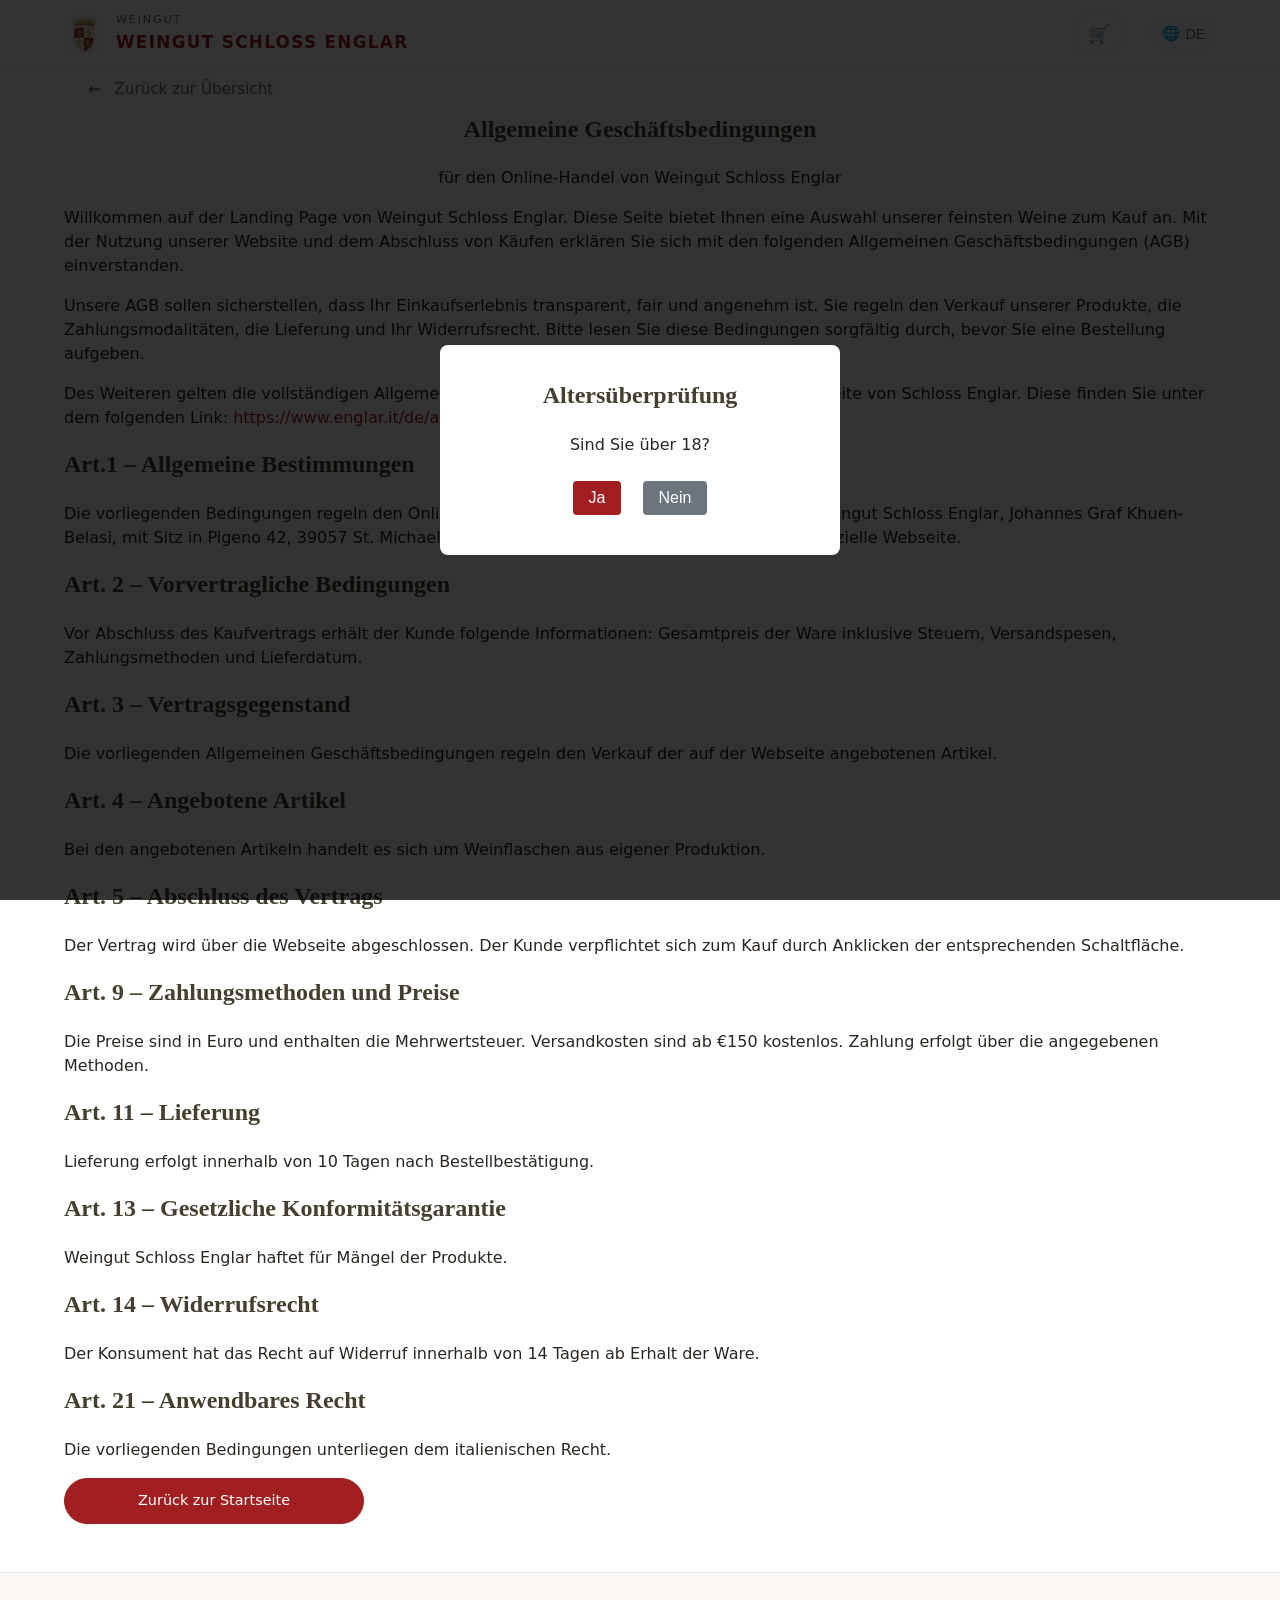
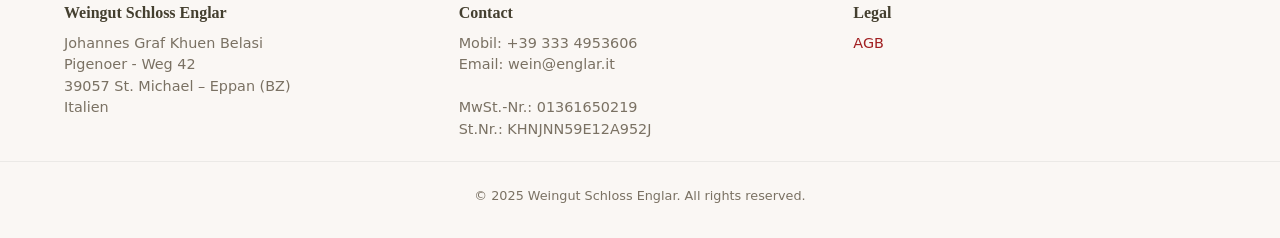
==== agb.html @ 735436d0 "Add files via upload" ====
<!DOCTYPE html>
<html lang="de">
<head>
  <script async src="https://www.googletagmanager.com/gtag/js?id=G-5KNCYQ6FX4"></script>
  <script> window.dataLayer = window.dataLayer || []; function gtag(){dataLayer.push(arguments);} gtag('js', new Date()); gtag('config', 'G-5KNCYQ6FX4'); </script>
  <meta charset="UTF-8">
  <meta name="viewport" content="width=device-width, initial-scale=1.0">
  <title>AGB - Weingut Schloss Englar</title>
  <link rel="stylesheet" href="styles.css">
  <script src="app.js" defer></script>
</head>
<body data-page="agb">
  <!-- Cart notification -->
  <div id="notification" class="notification" aria-live="polite"></div>

  <!-- Header -->
  <header class="site-header">
    <div class="header-inner">
      <a href="index.html" class="logo-group">
        <div class="logo-mark">
          <img src="img/logo2023.jpg" alt="Weingut Schloss Englar logo" width="40" height="40">
        </div>
        <div class="logo-text">
          <span class="logo-subtitle">Wine Estate</span>
          <span class="site-title">Weingut Schloss Englar</span>
        </div>
      </a>
      <div class="header-right">
        <a href="#" class="cart-link snipcart-checkout" aria-label="Warenkorb">
          <span class="cart-icon" aria-hidden="true">🛒</span>
        </a>
        <div class="lang-switcher">
          <button class="lang-toggle" aria-haspopup="true" aria-expanded="false">
            <span class="lang-icon">🌐</span>
            <span class="lang-current" data-lang-current>DE</span>
          </button>
          <ul class="lang-options" hidden>
            <li><button class="lang-option" data-lang="en">English</button></li>
            <li><button class="lang-option" data-lang="de">Deutsch</button></li>
            <li><button class="lang-option" data-lang="it">Italiano</button></li>
          </ul>
        </div>
      </div>
    </div>
  </header>

  <div class="container">
    <a href="index.html" class="back-to-overview" aria-label="Zurück zur Übersicht"><span class="arrow" aria-hidden="true">&larr;</span> Zurück zur Übersicht</a>
  </div>

  <main>
    <section class="content-section">
      <div class="container">
        <h1 style="text-align: center;">Allgemeine Geschäftsbedingungen</h1>
        <p style="text-align: center;">für den Online-Handel von Weingut Schloss Englar</p>

        <p>Willkommen auf der Landing Page von Weingut Schloss Englar. Diese Seite bietet Ihnen eine Auswahl unserer feinsten Weine zum Kauf an. Mit der Nutzung unserer Website und dem Abschluss von Käufen erklären Sie sich mit den folgenden Allgemeinen Geschäftsbedingungen (AGB) einverstanden.</p>

        <p>Unsere AGB sollen sicherstellen, dass Ihr Einkaufserlebnis transparent, fair und angenehm ist. Sie regeln den Verkauf unserer Produkte, die Zahlungsmodalitäten, die Lieferung und Ihr Widerrufsrecht. Bitte lesen Sie diese Bedingungen sorgfältig durch, bevor Sie eine Bestellung aufgeben.</p>

        <p>Des Weiteren gelten die vollständigen Allgemeinen Geschäftsbedingungen unserer Haupt-Webseite von Schloss Englar. Diese finden Sie unter dem folgenden Link: <a href="https://www.englar.it/de/agb" target="_blank">https://www.englar.it/de/agb</a>.</p>

        <h2>Art.1 – Allgemeine Bestimmungen</h2>
        <p>Die vorliegenden Bedingungen regeln den Online-Verkauf von Artikeln aus dem Angebot von Weingut Schloss Englar, Johannes Graf Khuen-Belasi, mit Sitz in Pigeno 42, 39057 St. Michael - Eppan (BZ), St.-Nr. 01361650219, über ihre offizielle Webseite.</p>

        <h2>Art. 2 – Vorvertragliche Bedingungen</h2>
        <p>Vor Abschluss des Kaufvertrags erhält der Kunde folgende Informationen: Gesamtpreis der Ware inklusive Steuern, Versandspesen, Zahlungsmethoden und Lieferdatum.</p>

        <h2>Art. 3 – Vertragsgegenstand</h2>
        <p>Die vorliegenden Allgemeinen Geschäftsbedingungen regeln den Verkauf der auf der Webseite angebotenen Artikel.</p>

        <h2>Art. 4 – Angebotene Artikel</h2>
        <p>Bei den angebotenen Artikeln handelt es sich um Weinflaschen aus eigener Produktion.</p>

        <h2>Art. 5 – Abschluss des Vertrags</h2>
        <p>Der Vertrag wird über die Webseite abgeschlossen. Der Kunde verpflichtet sich zum Kauf durch Anklicken der entsprechenden Schaltfläche.</p>

        <h2>Art. 9 – Zahlungsmethoden und Preise</h2>
        <p>Die Preise sind in Euro und enthalten die Mehrwertsteuer. Versandkosten sind ab €150 kostenlos. Zahlung erfolgt über die angegebenen Methoden.</p>

        <h2>Art. 11 – Lieferung</h2>
        <p>Lieferung erfolgt innerhalb von 10 Tagen nach Bestellbestätigung.</p>

        <h2>Art. 13 – Gesetzliche Konformitätsgarantie</h2>
        <p>Weingut Schloss Englar haftet für Mängel der Produkte.</p>

        <h2>Art. 14 – Widerrufsrecht</h2>
        <p>Der Konsument hat das Recht auf Widerruf innerhalb von 14 Tagen ab Erhalt der Ware.</p>

        <h2>Art. 21 – Anwendbares Recht</h2>
        <p>Die vorliegenden Bedingungen unterliegen dem italienischen Recht.</p>

        <p><a href="index.html" class="btn btn-primary">Zurück zur Startseite</a></p>
      </div>
    </section>
  </main>

  <!-- Footer -->
  <footer class="site-footer">
    <div class="footer-inner">
      <div class="footer-col">
        <h3>Weingut Schloss Englar</h3>
        <p>
          Johannes Graf Khuen Belasi<br>
          Pigenoer - Weg 42<br>
          39057 St. Michael – Eppan (BZ)<br>
          Italien
        </p>
      </div>
      <div class="footer-col">
        <h4>Contact</h4>
        <p>
          Mobil: +39 333 4953606<br>
          Email: wein@englar.it
          <br><br>
          MwSt.-Nr.: 01361650219 <br>
          St.Nr.: KHNJNN59E12A952J

        </p>
      </div>
      <div class="footer-col">
        <h4>Legal</h4>
        <p>
          <a href="agb.html">AGB</a>
        </p>
      </div>
    </div>
    <div class="footer-bottom">
      <p>© 2025 Weingut Schloss Englar. All rights reserved.</p>
    </div>
  </footer>

  <script src="app.js"></script>
<script>
    window.SnipcartSettings = {
        publicApiKey: 'MDg1YmQ4MGUtYWNlMi00YzhhLTgzODgtNTE4ZjI5NGNiNGFmNjM5MDA1NTM2MjQ1MTYxNDc2',
        loadStrategy: "on-user-interaction",
        version: "3.7.1",
        currency: "EUR",
        modalStyle: "side",
    };

    (()=>{var c,d;(d=(c=window.SnipcartSettings).version)!=null||(c.version="3.0");var s,S;(S=(s=window.SnipcartSettings).timeoutDuration)!=null||(s.timeoutDuration=2750);var l,p;(p=(l=window.SnipcartSettings).domain)!=null||(l.domain="cdn.snipcart.com");var w,u;(u=(w=window.SnipcartSettings).protocol)!=null||(w.protocol="https");var f=window.SnipcartSettings.version.includes("v3.0.0-ci")||window.SnipcartSettings.version!="3.0"&&window.SnipcartSettings.version.localeCompare("3.4.0",void 0,{numeric:!0,sensitivity:"base"})===-1,m=["focus","mouseover","touchmove","scroll","keydown"];window.LoadSnipcart=o;document.readyState==="loading"?document.addEventListener("DOMContentLoaded",r):r();function r(){window.SnipcartSettings.loadStrategy?window.SnipcartSettings.loadStrategy==="on-user-interaction"&&(m.forEach(t=>document.addEventListener(t,o)),setTimeout(o,window.SnipcartSettings.timeoutDuration)):o()}var a=!1;function o(){if(a)return;a=!0;let t=document.getElementsByTagName("head")[0],e=document.querySelector("#snipcart"),i=document.querySelector(`src[src^="${window.SnipcartSettings.protocol}://${window.SnipcartSettings.domain}"][src$="snipcart.js"]`),n=document.querySelector(`link[href^="${window.SnipcartSettings.protocol}://${window.SnipcartSettings.domain}"][href$="snipcart.css"]`);e||(e=document.createElement("div"),e.id="snipcart",e.setAttribute("hidden","true"),document.body.appendChild(e)),v(e),i||(i=document.createElement("script"),i.src=`${window.SnipcartSettings.protocol}://${window.SnipcartSettings.domain}/themes/v${window.SnipcartSettings.version}/default/snipcart.js`,i.async=!0,t.appendChild(i)),n||(n=document.createElement("link"),n.rel="stylesheet",n.type="text/css",n.href=`${window.SnipcartSettings.protocol}://${window.SnipcartSettings.domain}/themes/v${window.SnipcartSettings.version}/default/snipcart.css`,t.prepend(n)),m.forEach(g=>document.removeEventListener(g,o))}function v(t){!f||(t.dataset.apiKey=window.SnipcartSettings.publicApiKey,window.SnipcartSettings.addProductBehavior&&(t.dataset.configAddProductBehavior=window.SnipcartSettings.addProductBehavior),window.SnipcartSettings.modalStyle&&(t.dataset.configModalStyle=window.SnipcartSettings.modalStyle),window.SnipcartSettings.currency&&(t.dataset.currency=window.SnipcartSettings.currency),window.SnipcartSettings.templatesUrl&&(t.dataset.templatesUrl=window.SnipcartSettings.templatesUrl))}})();
</script>

<div id="age-gate" class="age-gate-overlay" style="display: none;">
  <div class="age-gate-modal">
    <h2 data-i18n="age.title"></h2>
    <p data-i18n="age.question"></p>
    <button id="age-yes" data-i18n="age.yes"></button>
    <button id="age-no" data-i18n="age.no"></button>
  </div>
</div>
</body>
</html></content>
---- styles.css ----
/* Topbar for subpages (replaces header) */
.topbar {
  width: 100%;
  background: rgba(255,255,255,0.95);
  border-bottom: 1px solid rgba(0,0,0,0.04);
  backdrop-filter: blur(8px);
  box-sizing: border-box;
}
/* Make header sticky only on subpages rose, leon, berg */
body[data-page="rose"] .site-header,
body[data-page="leon"] .site-header,
body[data-page="berg"] .site-header {
  position: sticky;
  top: 0;
  z-index: 100;
}
:root {
  --color-background: #ffffff;
  --color-primary: #a11f21;
  --color-primary-dark: #80181a;
  --color-secondary: #443f2f;
  --color-text: #2b2520;
  --color-muted: #7a7163;
}

/* Base */

*,
*::before,
*::after {
  box-sizing: border-box;
}

html,
body {
  margin: 0;
  padding: 0;
  background-color: var(--color-background);
  color: var(--color-text);
  font-family: -apple-system, BlinkMacSystemFont, "Segoe UI", system-ui, sans-serif;
  line-height: 1.5;
  text-rendering: optimizeLegibility;
}

img {
  max-width: 100%;
  height: auto;
  display: block;
}

a {
  color: var(--color-primary);
  text-decoration: none;
}

a:hover {
  text-decoration: underline;
}

h1,
h2,
h3,
h4 {
  font-family: "Georgia", "Times New Roman", serif;
  color: var(--color-secondary);
  margin-top: 0;
}

body {
  font-size: 16px;
}

main {
  min-height: 60vh;
}

/* Ensure paragraphs have no extra horizontal padding so text aligns with CTAs */
p {
  padding-left: 0;
  padding-right: 0;
}

.container {
  max-width: 1200px;
  margin: 0 auto;
  padding: 0 1.5rem;
}

/* Header */

.site-header {
  /* position, top, z-index only set for subpages via body[data-page] selectors above */
  background: rgba(255, 255, 255, 0.95);
  backdrop-filter: blur(8px);
  border-bottom: 1px solid rgba(0, 0, 0, 0.04);
}

.header-inner {
  max-width: 1200px;
  margin: 0 auto;
  padding: 0.75rem 1.5rem;
  display: flex;
  align-items: center;
  justify-content: space-between;
  gap: 1.5rem;
}

.logo-group {
  display: inline-flex;
  align-items: center;
  gap: 0.75rem;
}

/* new header offer text centered between logo and controls */
.header-offer {
  flex: 1;
  text-align: center;
  color: #000;
  font-weight: 500;
}


.logo-group:hover {
  text-decoration: none;
}

.logo-mark {
  width: 40px;
  height: 40px;
  border-radius: 999px;
  border: 1px solid rgba(0, 0, 0, 0.08);
  display: inline-flex;
  align-items: center;
  justify-content: center;
  font-size: 0.7rem;
  letter-spacing: 0.16em;
  text-transform: uppercase;
  color: var(--color-secondary);
}

.logo-mark img,
.logo-mark svg {
  width: 100%;
  height: 100%;
  object-fit: contain;
  display: block;
  border-radius: inherit;
}

.logo-text {
  display: flex;
  flex-direction: column;
  gap: 0.1rem;
}

.logo-subtitle {
  font-size: 0.7rem;
  letter-spacing: 0.16em;
  text-transform: uppercase;
  color: var(--color-muted);
}

.site-title {
  font-size: 1.05rem;
  letter-spacing: 0.08em;
  text-transform: uppercase;
  font-weight: 600;
}

.header-right {
  display: flex;
  align-items: center;
  gap: 1rem;
}

/* Header cart elements: show checkout link, hide verbose label */
.site-header .header-right .cart-label {
  display: none !important;
}

.site-header .header-right .cart-link {
  display: inline-flex;
  align-items: center;
  gap: 0.5rem;
  text-decoration: none;
  color: inherit;
}

.site-header .header-right .cart-icon {
  font-size: 1.1rem;
}

.site-header .header-right .cart-count-badge {
  min-width: 1.4rem;
  height: 1.4rem;
  border-radius: 999px;
  background-color: var(--color-primary);
  color: #ffffff;
  display: inline-flex;
  align-items: center;
  justify-content: center;
  font-size: 0.75rem;
  padding: 0 0.25rem;
}

/* Language selector */
.lang-switcher {
  position: relative;
  display: inline-flex;
  align-items: center;
  margin-left: 0.6rem;
}

.lang-toggle {
  display: inline-flex;
  align-items: center;
  gap: 0.35rem;
  padding: 0.35rem 0.6rem;
  border-radius: 999px;
  border: 1px solid rgba(0,0,0,0.06);
  background: transparent;
  cursor: pointer;
  font-size: 0.9rem;
  color: var(--color-muted);
}

.lang-toggle:hover {
  background: rgba(0,0,0,0.02);
}

.lang-options {
  position: absolute;
  right: 0;
  top: calc(100% + 6px);
  list-style: none;
  margin: 0;
  padding: 0.35rem;
  background: #fff;
  border: 1px solid rgba(0,0,0,0.06);
  border-radius: 8px;
  box-shadow: 0 8px 20px rgba(0,0,0,0.08);
  z-index: 220;
}

.lang-options li {
  margin: 0;
}

.lang-option {
  display: block;
  width: 100%;
  padding: 0.45rem 0.8rem;
  background: transparent;
  border: none;
  text-align: left;
  cursor: pointer;
  color: var(--color-text);
  font-size: 0.95rem;
}

.lang-option:hover {
  background: rgba(0,0,0,0.03);
}

.cart-link {
  display: inline-flex;
  align-items: center;
  gap: 0.35rem;
  font-size: 0.9rem;
  padding: 0.45rem 0.9rem;
  border-radius: 999px;
  border: 1px solid rgba(0, 0, 0, 0.08);
  background: rgba(255, 255, 255, 0.9);
  color: inherit;
}

.cart-link:hover {
  text-decoration: none;
  box-shadow: 0 0 0 1px var(--color-primary);
}

.cart-icon {
  font-size: 1rem;
}

.cart-count-badge {
  min-width: 1.4rem;
  height: 1.4rem;
  border-radius: 999px;
  background-color: var(--color-primary);
  color: #ffffff;
  display: inline-flex;
  align-items: center;
  justify-content: center;
  font-size: 0.75rem;
  padding: 0 0.25rem;
}

/* Hero */

.hero {
  margin-top: 0;
}

.hero-image-wrapper {
  position: relative;
  width: 100%;
  height: min(70vh, 520px);
  overflow: hidden;
}

.hero-image-wrapper img {
  width: 100%;
  height: 100%;
  object-fit: cover;
    /* Shift the visible focus slightly above center so page shows more of the top
      without exposing a lot of the very top — tweak the percentage to taste. */
    /* Adjusted slightly more from center 40% -> 35% per user request */
    object-position: center 35%;
}

.hero-label {
  position: absolute;
  right: 1.75rem;
  bottom: 1.75rem;
  padding: 0.65rem 1.4rem;
  background: rgba(255, 255, 255, 0.9);
  border-radius: 999px;
  font-size: 0.9rem;
  letter-spacing: 0.18em;
  text-transform: uppercase;
  font-weight: 300;
  color: var(--color-secondary);
}

/* Intro */

.intro {
  padding: 3rem 1.5rem 2.5rem;
  text-align: center;
}

.intro h1 {
  font-size: 2.2rem;
  margin-bottom: 0.9rem;
}

.intro p {
  max-width: 800px;
  margin: 0 auto;
  color: var(--color-muted);
  font-size: 1rem;
}

/* Offers */

.offers {
  padding-bottom: 3rem;
}

.offer {
  max-width: 1200px;
  margin: 0 auto;
  padding: 3rem 1.5rem;
  display: flex;
  align-items: stretch;
  justify-content: space-between;
  gap: 2rem;
}

.offer + .offer {
  border-top: 1px solid rgba(0, 0, 0, 0.04);
}

.offer-media {
  flex: 0 0 auto;
  max-height: 550px;
  max-width: 400px;
  width: 100%;
  aspect-ratio: 197/350;
  overflow: hidden;
  border-radius: 16px;
  box-shadow: 0 18px 40px rgba(0, 0, 0, 0.08);
}

.offer-media img {
  width: 100%;
  height: 100%;
  object-fit: cover;
  /* focus at top so bottles don't get cut off at the neck */
  object-position: top center;
  border-radius: 16px;
  box-shadow: 0 18px 40px rgba(0, 0, 0, 0.08);
}

.offer-content {
  flex: 1;
  display: flex;
  flex-direction: column;
  justify-content: center;
}

.offer-meta {
  font-size: 0.8rem;
  letter-spacing: 0.16em;
  text-transform: uppercase;
  color: var(--color-secondary);
  margin-bottom: 0.5rem;
}

.offer h2 {
  font-size: 1.6rem;
  margin-bottom: 0.5rem;
}

/* related section added on product pages */
.related-offers {
  margin-top: 4rem;
  padding: 2rem;
  border-top: 1px solid #eee;
  background-color: #f8f8f8; /* very light gray */
}
.related-offers h2 {
  font-size: 1.5rem;
  margin-bottom: 1.5rem;
  text-align: center;
}
.related-offers .offers {
  display: flex;
  flex-wrap: wrap;
  justify-content: center;
  gap: 2rem;
}
.related-offers .offer {
  flex: 1 1 45%;
  max-width: 480px;
  padding: 1.5rem;
  /* card background removed per request */
  background-color: transparent;
  border-radius: 12px;
  display: flex;
  flex-direction: column;
  align-items: center;
  text-align: center;
}

.related-offers .offer-media {
  width: auto;
  max-height: none;
  margin-bottom: 0;
}

.related-offers .offer-media img {
  height: 300px;
  width: auto;
}

.related-offers .offer h3 {
  margin: 4px 0 6px; /* smaller gap above title */
  font-size: 1.1rem;
}

.related-offers .offer .btn-secondary {
  margin-top: 4px;
}
.related-offers .offer-media {
  max-height: 300px;
  max-width: none;
}
.related-offers .btn-secondary {
  background-color: var(--color-secondary);
  color: #fff;
  border: none;
}
.offer p {
  color: var(--color-muted);
  font-size: 1rem;
  max-width: 640px;
  margin: 0 0 1.25rem 0;
  padding-left: 0;
  padding-right: 0;
  text-align: left;
}

/* Reusable paragraph style used in offers; apply to product pages' lead paragraph */
.product-lead {
  color: var(--color-muted);
  font-size: 1rem;
  max-width: 640px;
  margin: 0 0 1.25rem 0;
  padding-left: 0;
  padding-right: 0;
  text-align: left;
}

.offer--reverse {
  flex-direction: row-reverse;
}

/* Buttons */

.btn {
  width: 300px;
  display: inline-flex;
  align-items: center;
  justify-content: center;
  gap: 0.35rem;
  padding: 0.7rem 1.6rem;
  border-radius: 999px;
  border: 1px solid transparent;
  font-size: 0.9rem;
  font-weight: 500;
  cursor: pointer;
  background: transparent;
  color: inherit;
  text-decoration: none;
  transition:
    background-color 0.2s ease,
    color 0.2s ease,
    box-shadow 0.2s ease,
    transform 0.2s ease,
    border-color 0.2s ease;
}

/* Disabled buttons */
.btn[disabled],
.btn:disabled {
  opacity: 0.65;
  cursor: not-allowed;
  pointer-events: none;
  transform: none;
  box-shadow: none;
}

.btn-primary {
  background-color: var(--color-primary);
  border-color: var(--color-primary);
  color: #ffffff;
}

.btn-primary:hover {
  background-color: var(--color-primary-dark);
  border-color: var(--color-primary-dark);
  transform: translateY(-1px);
  box-shadow: 0 6px 12px rgba(0, 0, 0, 0.18);
}

.btn-secondary {
  /* ghost button: transparent background, dark red border, black text */
  background-color: transparent;
  border-color: var(--color-primary);
  color: #000000;
}

.btn-secondary:hover {
  /* subtle fill on hover to indicate interactivity */
  background-color: rgba(161,31,33,0.1); /* light tint of primary */
  border-color: var(--color-primary-dark);
  color: #000000;
  transform: translateY(-1px);
  box-shadow: 0 6px 12px rgba(0, 0, 0, 0.18);
}

.btn-outline {
  background-color: #ffffff;
  border-color: var(--color-primary);
  color: var(--color-primary);
}

.btn-outline:hover {
  background-color: var(--color-primary);
  color: #ffffff;
  box-shadow: 0 4px 10px rgba(0, 0, 0, 0.15);
}

/* Buy button / Snipcart integration */
.buy-button.snipcart-add-item {
  display: inline-flex;
  align-items: center;
  justify-content: center;
  gap: 0.35rem;
  padding: 0.7rem 1.6rem;
  border-radius: 999px;
  border: 1px solid transparent;
  font-size: 0.9rem;
  font-weight: 500;
  cursor: pointer;
  background-color: var(--color-primary);
  border-color: var(--color-primary);
  color: #ffffff;
  text-decoration: none;
  transition: background-color 0.2s ease, color 0.2s ease, box-shadow 0.2s ease, transform 0.2s ease, border-color 0.2s ease;
}

.buy-button.snipcart-add-item:hover {
  background-color: var(--color-primary-dark);
  border-color: var(--color-primary-dark);
  transform: translateY(-1px);
  box-shadow: 0 6px 12px rgba(0, 0, 0, 0.18);
}

.buy-button.snipcart-add-item[disabled],
.buy-button.snipcart-add-item:disabled {
  opacity: 0.65;
  cursor: not-allowed;
  pointer-events: none;
  transform: none;
  box-shadow: none;
}

.btn-link {
  background: none;
  border: none;
  color: var(--color-primary);
  padding: 0;
  cursor: pointer;
  font-size: 0.9rem;
  text-decoration: underline;
}

.btn-link:hover {
  color: var(--color-primary-dark);
}

/* Sub hero & product pages */

.sub-hero {
  padding: 2.5rem 1.5rem 1.5rem;
  border-bottom: 1px solid rgba(0, 0, 0, 0.04);
}

.sub-hero-inner {
  max-width: 800px;
  margin: 0 auto;
  text-align: center;
}

.sub-hero h1 {
  font-size: 2rem;
  margin-bottom: 0.75rem;
}

.sub-hero p {
  color: var(--color-muted);
  font-size: 1rem;
  margin: 0;
}

/* Back to overview link shown near top-left of product pages */
.back-to-overview {
  display: inline-block;
  margin: 0.6rem 1.5rem;
  font-size: 0.95rem;
  color: var(--color-muted);
  text-decoration: none;
}

.back-to-overview .arrow {
  margin-right: 0.55rem;
  font-weight: 600;
}

.back-to-overview:hover {
  text-decoration: underline;
}

.product-detail {
  padding: 2.5rem 1.5rem 3rem;
}

.product-layout {
  max-width: 1200px;
  margin: 0 auto;
  display: grid;
  grid-template-columns: minmax(0, 1fr) minmax(0, 1.1fr);
  gap: 2.5rem;
  align-items: flex-start;
}

.product-image {
  max-height: 750px;
  max-width: 600px;
  width: 100%;
  aspect-ratio: 197/350;
  overflow: hidden;
  border-radius: 16px;
  box-shadow: 0 18px 40px rgba(0, 0, 0, 0.12);
  position: relative;
}

.product-image img {
  width: 100%;
  height: auto;
  min-height: 100%;
  object-fit: cover;
  /* always show the top of the bottle; bottom cropping is acceptable */
  object-position: top center;
  border-radius: 16px;
  box-shadow: 0 18px 40px rgba(0, 0, 0, 0.12);
  display: block;

}

.product-copy p {
  color: var(--color-muted);
  font-size: 1rem;
  max-width: 640px;
  margin: 0 0 1.1rem 0;
}

.product-specs {
  margin: 1.5rem 0 1rem;
}

.product-specs h2 {
  font-size: 1.1rem;
  margin-bottom: 0.75rem;
}

.product-specs ul {
  list-style: none;
  padding: 0;
  margin: 0;
}

.product-specs li {
  margin-bottom: 0.35rem;
  font-size: 0.95rem;
}

.product-specs strong {
  color: var(--color-secondary);
  font-weight: 600;
}

.product-packages {
  margin-top: 1.25rem;
  padding: 1.25rem 1.25rem 1.35rem;
  border-radius: 14px;
  background: #f9f9f9;
  border: 1px solid rgba(0, 0, 0, 0.04);
}

.product-packages-container {
  display: flex;
  gap: 1rem;
  margin-top: 1.25rem;
}

.product-packages-container .product-packages {
  flex: 1;
  margin-top: 0;
}

.product-package-price {
  font-size: 1.1rem;
  font-weight: 600;
  color: var(--color-primary);
  margin: 0.5rem 0 1rem 0;
}

.product-packages h2 {
  font-size: 1.05rem;
  margin-bottom: 0.5rem;
}

.product-packages-grid {
  display: flex;
  flex-wrap: wrap;
  gap: 0.75rem;
  margin: 0.75rem 0 0.75rem;
}

.product-packages small {
  display: block;
  margin-top: 0.2rem;
  margin-bottom: 12px;
  font-size: 0.8rem;
  color: var(--color-muted);
}

/* wine data cards for product detail pages */
.wine-data-cards {
  display: flex;
  gap: 0.75rem;
  margin-top: 1rem;
}

.wine-data-card {
  flex: 1 1 0;
  /* rectangle: fixed height with flexible width */
  display: flex;
  flex-direction: column;
  justify-content: center; /* center value vertically */
  align-items: center;
  position: relative; /* for absolutely positioned label */
  background: #f9f9f9;
  border: 1px solid rgba(0, 0, 0, 0.04);
  border-radius: 8px;
  padding: 0.5rem;
  min-width: 80px;
  max-width: 120px;
  height: 100px;
  /* allow text to wrap inside card */
  overflow: hidden;
}

.wine-data-card .card-value {
  font-size: 1rem;
  font-weight: 600;
  text-align: center;
  line-height: 1.2;
  word-break: break-word;
}

/* shrink lengthy values */
.wine-data-card .card-value.small {
  font-size: 13px;
}

.wine-data-card .card-label {
  font-size: 0.7rem;
  color: var(--color-muted);
  text-align: center;
  line-height: 1.2;
  word-break: break-word;
  position: absolute;
  bottom: 0.5rem; /* match padding bottom */
  width: 100%;
}

/* ensure text never overflows the container */
.wine-data-card .card-value,
.wine-data-card .card-label {
  white-space: normal;
}

@media (max-width: 700px) {
  .wine-data-cards {
    flex-wrap: wrap;
  }
  .wine-data-card {
    flex: 1 1 30%;
  }
}

.product-actions {
  display: flex;
  flex-wrap: wrap;
  gap: 0.75rem;
  margin-top: 0.75rem;
}

/* layout wrapper used for dual CTA on subpages */
.buy-section {
  margin-top: 0.75rem;
}

.buy-section .bottle-info {
  font-weight: 600;
}

/* new buy cards for subpages */
.buy-cards {
  display: flex;
  gap: 1rem;
  margin-top: 0.75rem;
  flex-wrap: wrap;
}

.buy-card {
  border: 1px solid var(--color-border, #ccc);
  padding: 1rem;
  flex: 1 1 200px;
  display: flex;
  flex-direction: column;
  align-items: center;
  text-align: center;
  background: #faf7f4;
  border-radius: 4px;
}

.buy-card .card-price {
  font-size: 1.1rem;
  font-weight: 500;
}

.buy-card .card-type {
  font-size: 0.9rem;
  margin: 0.5rem 0;
  font-weight: 400;
}

.buy-card .buy-button {
  width: 100%;
  box-sizing: border-box;
}


.product-actions-grid {
  display: grid;
  grid-template-columns: repeat(3, 1fr);
  gap: 1.5rem;
  margin-top: 1rem;
}

/* Responsive: collapse to two columns on narrow viewports (mobile/tablet) */
@media (max-width: 700px) {
  .product-actions-grid {
    grid-template-columns: repeat(2, 1fr);
    gap: 1rem;
  }
}

.product-action-item {
  display: flex;
  flex-direction: column;
  align-items: center;
  text-align: center;
}

.product-action-item .buy-button {
  width: 100%;
  margin-bottom: 0.5rem;
  box-sizing: border-box;
}

.action-description {
  font-size: 0.85rem;
  color: var(--color-muted);
  margin: 0;
  padding: 0 0.5rem;
}

/* Ensure the package container always spans available width and contains its children */
.product-packages {
  width: 100%;
  box-sizing: border-box;
  padding-bottom: 1.5rem; /* give a little more room under buttons */
}

/* Make sure the actions grid doesn't overflow and uses full width */
.product-actions-grid {
  width: 100%;
  box-sizing: border-box;
}

/* Tighter padding on very small screens prevents visual overflow */
@media (max-width: 480px) {
  .action-description {
    padding: 0 0.25rem;
  }

  .product-packages {
    padding-left: 0.9rem;
    padding-right: 0.9rem;
  }

  .product-packages-container {
    flex-direction: column;
    gap: 0.75rem;
  }
}

/* On very narrow phones use a single column so buttons are full-width and stacked */
@media (max-width: 360px) {
  .product-actions-grid {
    grid-template-columns: 1fr;
    gap: 0.75rem;
  }
}

/* Notification */

.notification {
  position: fixed;
  right: 1.5rem;
  bottom: 1.5rem;
  padding: 0.75rem 1rem;
  border-radius: 999px;
  background: rgba(0, 0, 0, 0.85);
  color: #ffffff;
  font-size: 0.85rem;
  opacity: 0;
  transform: translateY(10px);
  pointer-events: none;
  transition: opacity 0.25s ease, transform 0.25s ease;
  z-index: 800;
}

.notification.visible {
  opacity: 1;
  transform: translateY(0);
}

/* Cart */

.cart-section {
  padding: 2.5rem 1.5rem 3rem;
}

.cart-layout {
  max-width: 1200px;
  margin: 0 auto;
  display: grid;
  grid-template-columns: minmax(0, 2.3fr) minmax(0, 1fr);
  gap: 2rem;
  align-items: flex-start;
}

.cart-table {
  width: 100%;
  border-collapse: collapse;
  font-size: 0.95rem;
}

.cart-table th,
.cart-table td {
  padding: 0.75rem 0.5rem;
  border-bottom: 1px solid rgba(0, 0, 0, 0.06);
  text-align: left;
}

.cart-table th {
  font-size: 0.8rem;
  letter-spacing: 0.1em;
  text-transform: uppercase;
  color: var(--color-muted);
}

.cart-empty {
  text-align: center;
  padding: 2rem 0;
  color: var(--color-muted);
}

.cart-note {
  margin-top: 0.75rem;
  font-size: 0.85rem;
  color: var(--color-muted);
}

.cart-main-footer {
  margin-top: 1rem;
}

.cart-summary {
  border-radius: 16px;
  border: 1px solid rgba(0, 0, 0, 0.06);
  padding: 1.5rem;
  background: #fdfaf7;
}

.cart-summary h2 {
  font-size: 1.1rem;
  margin-bottom: 1rem;
}

.cart-summary-row {
  display: flex;
  justify-content: space-between;
  align-items: baseline;
  font-weight: 600;
  margin-bottom: 0.75rem;
}

.cart-summary-hint,
.cart-summary-note {
  font-size: 0.8rem;
  color: var(--color-muted);
  margin-top: 0.4rem;
}

/* Age denied page */

.age-denied {
  min-height: 100vh;
  display: flex;
  align-items: center;
  justify-content: center;
  padding: 2rem 1.5rem;
  background: #f6f2ee;
}

.age-denied-inner {
  max-width: 480px;
  width: 100%;
  text-align: center;
  background: #ffffff;
  border-radius: 16px;
  padding: 2rem 2.5rem;
  box-shadow: 0 18px 40px rgba(0, 0, 0, 0.15);
}

.age-denied-inner .logo-mark {
  margin: 0 auto 1rem;
}

.age-denied-inner h1 {
  font-size: 1.6rem;
  margin-bottom: 0.75rem;
}

.age-denied-inner p {
  color: var(--color-muted);
  margin-bottom: 0.75rem;
}

/* Footer */

.site-footer {
  border-top: 1px solid rgba(0, 0, 0, 0.06);
  margin-top: 3rem;
  background: #faf7f4;
}

.footer-inner {
  max-width: 1200px;
  margin: 0 auto;
  padding: 1.75rem 1.5rem 1.25rem;
  display: grid;
  grid-template-columns: repeat(3, minmax(0, 1fr));
  gap: 2rem;
  font-size: 0.9rem;
}

.footer-col h3,
.footer-col h4 {
  margin: 0 0 0.5rem;
  font-size: 1rem;
}

.footer-col p {
  margin: 0;
  color: var(--color-muted);
}

.footer-col a {
  color: var(--color-primary);
}

.footer-bottom {
  border-top: 1px solid rgba(0, 0, 0, 0.06);
  padding: 0.75rem 1.5rem 1.25rem;
  text-align: center;
  font-size: 0.8rem;
  color: var(--color-muted);
}

/* Responsive */

@media (max-width: 900px) {
  .product-layout {
    grid-template-columns: minmax(0, 1fr);
  }

  .cart-layout {
    grid-template-columns: minmax(0, 1fr);
  }
}

@media (max-width: 768px) {
  .header-inner {
    padding: 0.6rem 1rem;
    gap: 0.75rem;
  }

  .hero-image-wrapper {
    height: min(60vh, 420px);
  }

  .intro {
    padding: 2.25rem 1rem 2rem;
  }

  .offer {
    flex-direction: column;
    padding: 2.25rem 1rem;
  }

  .offer--reverse {
    flex-direction: column;
  }

  .footer-inner {
    grid-template-columns: 1fr;
  }

  .cart-section {
    padding-inline: 1rem;
  }
}

@media (max-width: 600px) {
  .site-title {
    font-size: 0.95rem;
  }

  .logo-text {
    gap: 0;
  }

  .hero-label {
    right: 1.1rem;
    bottom: 1.1rem;
    padding-inline: 1rem;
    font-size: 0.8rem;
  }

  .product-detail {
    padding-inline: 1rem;
  }

  .cart-table th,
  .cart-table td {
    font-size: 0.85rem;
  }

  .notification {
    right: 1rem;
    bottom: 1rem;
  }
}

/* Age Gate Styles */
.age-gate-overlay {
  position: fixed;
  top: 0;
  left: 0;
  width: 100%;
  height: 100%;
  background: rgba(0, 0, 0, 0.8);
  display: flex;
  justify-content: center;
  align-items: center;
  z-index: 1000;
}

.age-gate-modal {
  background: white;
  padding: 2rem;
  border-radius: 8px;
  text-align: center;
  max-width: 400px;
  width: 90%;
}

.age-gate-modal h2 {
  margin-top: 0;
  color: var(--color-secondary);
}

.age-gate-modal button {
  margin: 0.5rem;
  padding: 0.5rem 1rem;
  border: none;
  border-radius: 4px;
  cursor: pointer;
  font-size: 1rem;
}

#age-yes {
  background: var(--color-primary);
  color: white;
}

#age-yes:hover {
  background: var(--color-primary-dark);
}

#age-no {
  background: #6c757d;
  color: white;
}

#age-no:hover {
  background: #5a6268;
}

/* AGB Page Styles */
.logo-center {
  text-align: center;
  margin-bottom: 2rem;
}

.logo-center .logo-image {
  max-width: 200px;
  height: auto;
}


.hero-text {
  text-align: center;
  margin-top: 40px; /* extra space above */
  font-weight: 500;
  background: #f5f5f5; /* very light grey */
  padding: 0.5rem 1rem;
  border-radius: 8px;
  display: inline-block;
}

.hero-overlay {
  position: absolute;
  bottom: 0;
  left: 50%;
  transform: translateX(-50%);
  /* remove fixed size to hug content */
  padding: 8px 30px;
  background: rgba(255,255,255,0.8);
  display: flex;
  align-items: center;
  justify-content: center;
  border-top-left-radius: 8px;
  border-top-right-radius: 8px;
  flex-direction: column;
}

.hero-overlay span {
  font-size: 22px;
  font-weight: 400;
  color: #000;
}
.hero-overlay .header-egg {
  height: 30px;
  width: auto;
  margin-top: 4px;
}

.price-bar {
  display: inline-flex;
  align-items: baseline;
  gap: 0.5rem;
  margin: 0.4rem 0 0.8rem;
}
.price-bar .old-price {
  color: #999;
  text-decoration: line-through;
  font-size: 0.9rem;
}
.price-bar .new-price {
  color: var(--color-primary);
  font-weight: 600;
  font-size: 1rem;
}

/* Hide header on mobile when Snipcart cart or checkout modal is open */
@media (max-width: 768px) {
  body.snipcart-modal-opened .site-header,
  body.snipcart-modal--opened .site-header,
  body.snipcart-cart-opened .site-header,
  body.snipcart-checkout-modal-opened .site-header,
  body.snipcart-checkout-modal--opened .site-header {
    display: none;
  }
}

.vat-info {
    font-size: 0.75rem;   /* kleiner */
    color: #6b7280;      /* dezentes Grau/Teal-Ton möglich */
    margin-left: 4px;    /* kleiner Abstand zum Preis */
}

.bottle-size {
    font-weight: 400; /* light */
}

.hero-overlay .hero-eggs {
  height: 24px;
  width: auto;
  margin-top: 5px;
}

/* legacy selector kept for backward compatibility */
.hero-overlay .header-egg {
  display: none;
}

.btn-secondary {
  /* ghost button: transparent background, dark red border, black text */
  background-color: transparent;
  border-color: var(--color-primary);
  color: #000000;
}

.btn-secondary:hover {
  /* subtle fill on hover to indicate interactivity */
  background-color: rgba(161,31,33,0.1); /* light tint of primary */
  border-color: var(--color-primary-dark);
  color: #000000;
  transform: translateY(-1px);
  box-shadow: 0 6px 12px rgba(0, 0, 0, 0.18);
}
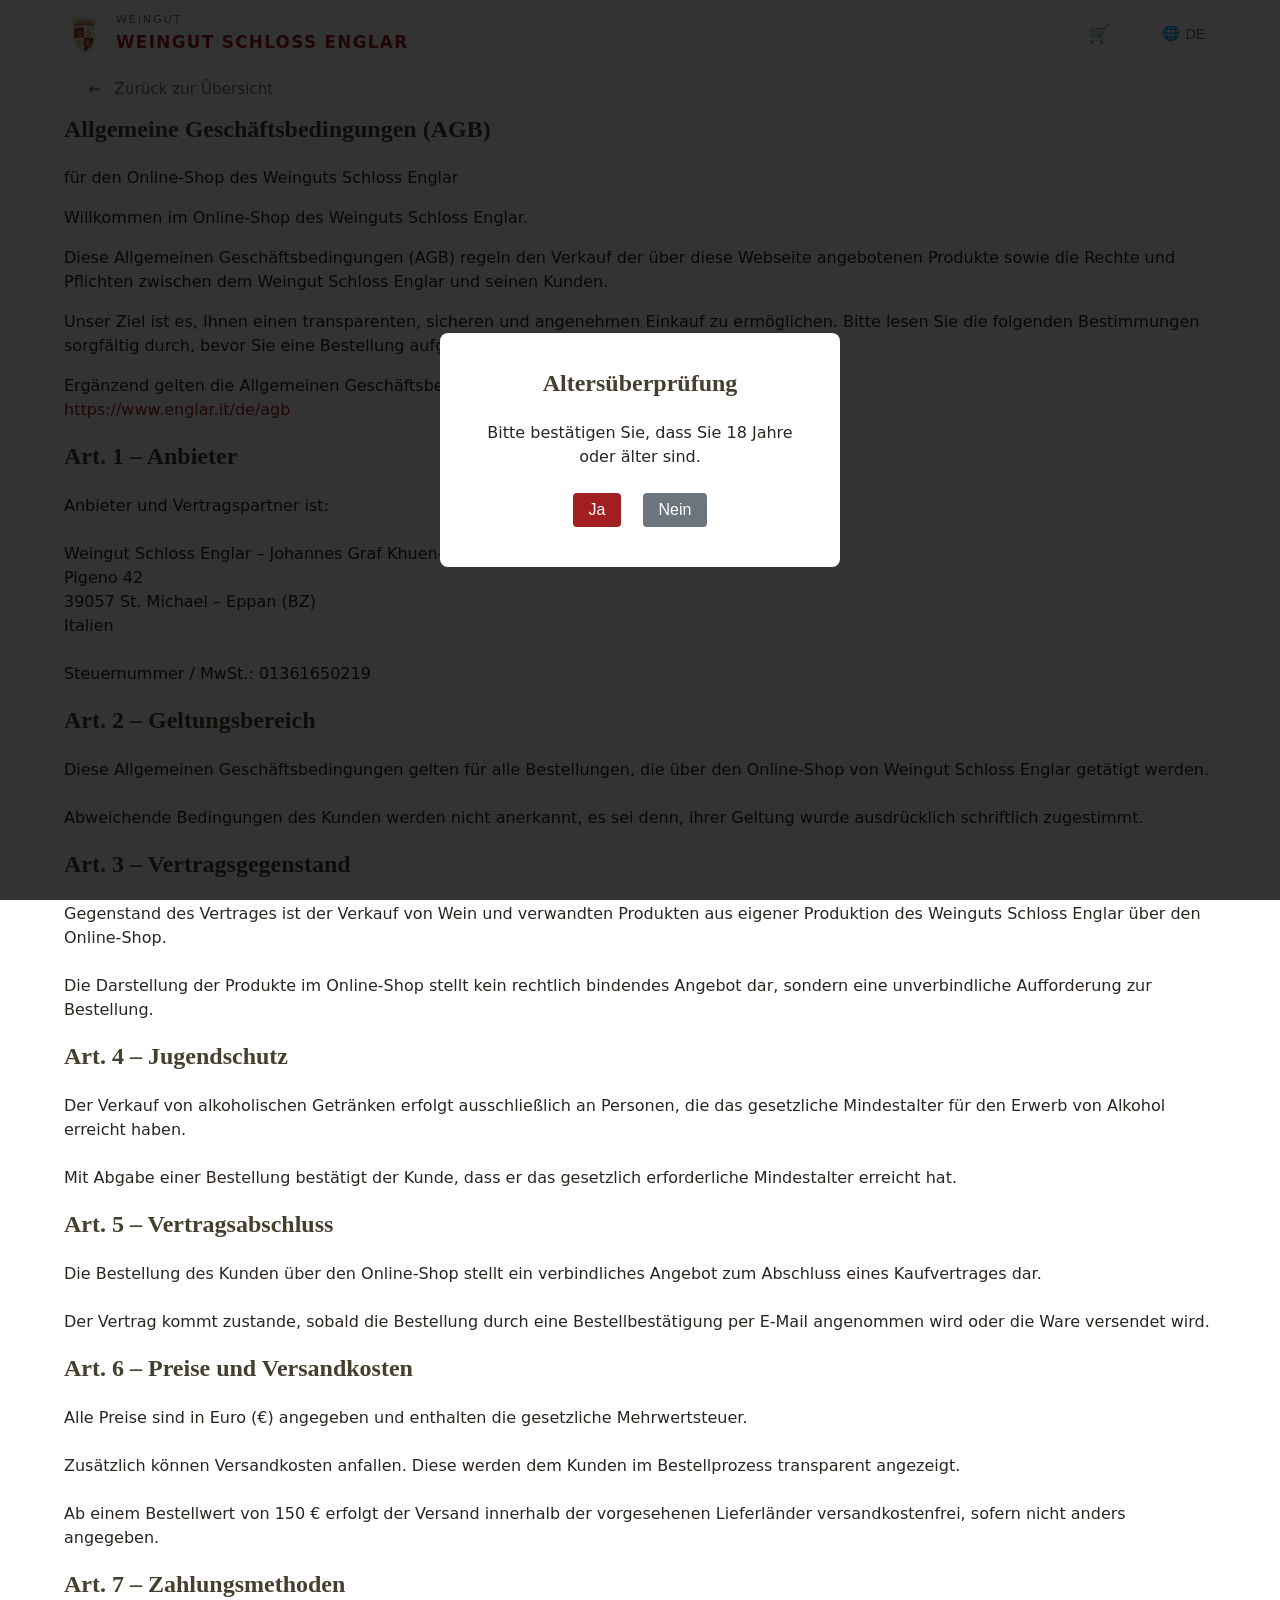
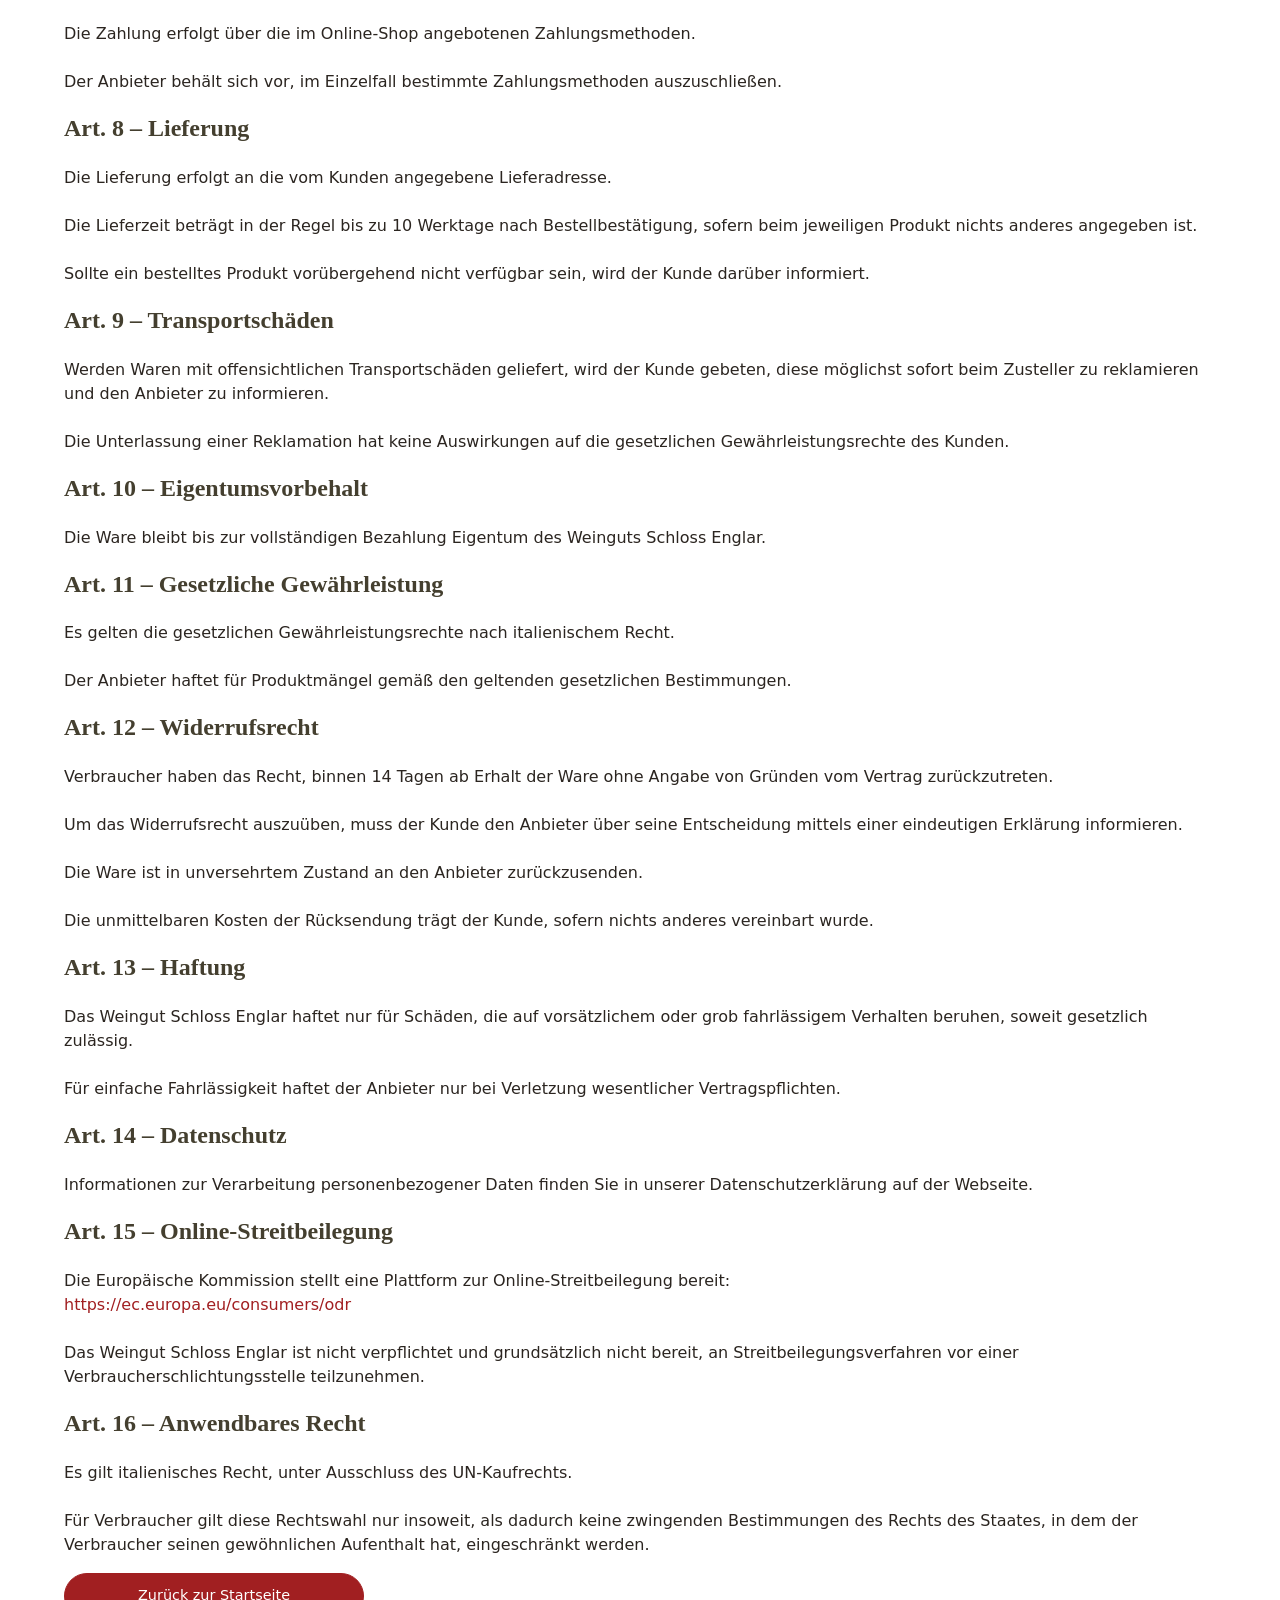
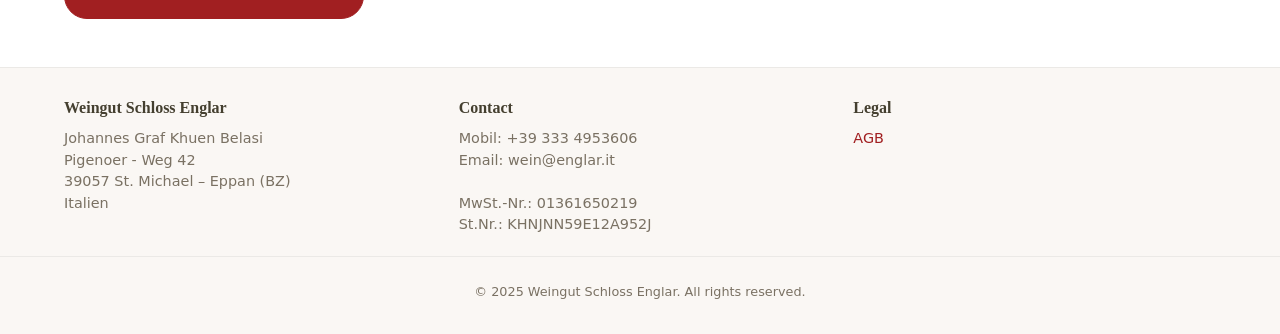
==== commit 884895dd: "Add files via upload" ====
--- a/agb.html
+++ b/agb.html
@@ -51,44 +51,90 @@
   <main>
     <section class="content-section">
       <div class="container">
-        <h1 style="text-align: center;">Allgemeine Geschäftsbedingungen</h1>
-        <p style="text-align: center;">für den Online-Handel von Weingut Schloss Englar</p>
-
-        <p>Willkommen auf der Landing Page von Weingut Schloss Englar. Diese Seite bietet Ihnen eine Auswahl unserer feinsten Weine zum Kauf an. Mit der Nutzung unserer Website und dem Abschluss von Käufen erklären Sie sich mit den folgenden Allgemeinen Geschäftsbedingungen (AGB) einverstanden.</p>
-
-        <p>Unsere AGB sollen sicherstellen, dass Ihr Einkaufserlebnis transparent, fair und angenehm ist. Sie regeln den Verkauf unserer Produkte, die Zahlungsmodalitäten, die Lieferung und Ihr Widerrufsrecht. Bitte lesen Sie diese Bedingungen sorgfältig durch, bevor Sie eine Bestellung aufgeben.</p>
-
-        <p>Des Weiteren gelten die vollständigen Allgemeinen Geschäftsbedingungen unserer Haupt-Webseite von Schloss Englar. Diese finden Sie unter dem folgenden Link: <a href="https://www.englar.it/de/agb" target="_blank">https://www.englar.it/de/agb</a>.</p>
-
-        <h2>Art.1 – Allgemeine Bestimmungen</h2>
-        <p>Die vorliegenden Bedingungen regeln den Online-Verkauf von Artikeln aus dem Angebot von Weingut Schloss Englar, Johannes Graf Khuen-Belasi, mit Sitz in Pigeno 42, 39057 St. Michael - Eppan (BZ), St.-Nr. 01361650219, über ihre offizielle Webseite.</p>
-
-        <h2>Art. 2 – Vorvertragliche Bedingungen</h2>
-        <p>Vor Abschluss des Kaufvertrags erhält der Kunde folgende Informationen: Gesamtpreis der Ware inklusive Steuern, Versandspesen, Zahlungsmethoden und Lieferdatum.</p>
+        <h1 style="text-align: left;">Allgemeine Geschäftsbedingungen (AGB)</h1>
+        <p style="text-align: left;">für den Online-Shop des Weinguts Schloss Englar</p>
+
+        <p>Willkommen im Online-Shop des Weinguts Schloss Englar.</p>
+
+        <p>Diese Allgemeinen Geschäftsbedingungen (AGB) regeln den Verkauf der über diese Webseite angebotenen Produkte sowie die Rechte und Pflichten zwischen dem Weingut Schloss Englar und seinen Kunden.</p>
+
+        <p>Unser Ziel ist es, Ihnen einen transparenten, sicheren und angenehmen Einkauf zu ermöglichen. Bitte lesen Sie die folgenden Bestimmungen sorgfältig durch, bevor Sie eine Bestellung aufgeben.</p>
+
+        <p>Ergänzend gelten die Allgemeinen Geschäftsbedingungen unserer Hauptwebseite:<br>
+        <a href="https://www.englar.it/de/agb" target="_blank">https://www.englar.it/de/agb</a></p>
+
+        <h2>Art. 1 – Anbieter</h2>
+        <p>
+        Anbieter und Vertragspartner ist:<br><br>
+        Weingut Schloss Englar – Johannes Graf Khuen-Belasi<br>
+        Pigeno 42<br>
+        39057 St. Michael – Eppan (BZ)<br>
+        Italien<br><br>
+        Steuernummer / MwSt.: 01361650219
+        </p>
+
+        <h2>Art. 2 – Geltungsbereich</h2>
+        <p>Diese Allgemeinen Geschäftsbedingungen gelten für alle Bestellungen, die über den Online-Shop von Weingut Schloss Englar getätigt werden.<br><br>
+        Abweichende Bedingungen des Kunden werden nicht anerkannt, es sei denn, ihrer Geltung wurde ausdrücklich schriftlich zugestimmt.</p>
 
         <h2>Art. 3 – Vertragsgegenstand</h2>
-        <p>Die vorliegenden Allgemeinen Geschäftsbedingungen regeln den Verkauf der auf der Webseite angebotenen Artikel.</p>
-
-        <h2>Art. 4 – Angebotene Artikel</h2>
-        <p>Bei den angebotenen Artikeln handelt es sich um Weinflaschen aus eigener Produktion.</p>
-
-        <h2>Art. 5 – Abschluss des Vertrags</h2>
-        <p>Der Vertrag wird über die Webseite abgeschlossen. Der Kunde verpflichtet sich zum Kauf durch Anklicken der entsprechenden Schaltfläche.</p>
-
-        <h2>Art. 9 – Zahlungsmethoden und Preise</h2>
-        <p>Die Preise sind in Euro und enthalten die Mehrwertsteuer. Versandkosten sind ab €150 kostenlos. Zahlung erfolgt über die angegebenen Methoden.</p>
-
-        <h2>Art. 11 – Lieferung</h2>
-        <p>Lieferung erfolgt innerhalb von 10 Tagen nach Bestellbestätigung.</p>
-
-        <h2>Art. 13 – Gesetzliche Konformitätsgarantie</h2>
-        <p>Weingut Schloss Englar haftet für Mängel der Produkte.</p>
-
-        <h2>Art. 14 – Widerrufsrecht</h2>
-        <p>Der Konsument hat das Recht auf Widerruf innerhalb von 14 Tagen ab Erhalt der Ware.</p>
-
-        <h2>Art. 21 – Anwendbares Recht</h2>
-        <p>Die vorliegenden Bedingungen unterliegen dem italienischen Recht.</p>
+        <p>Gegenstand des Vertrages ist der Verkauf von Wein und verwandten Produkten aus eigener Produktion des Weinguts Schloss Englar über den Online-Shop.<br><br>
+        Die Darstellung der Produkte im Online-Shop stellt kein rechtlich bindendes Angebot dar, sondern eine unverbindliche Aufforderung zur Bestellung.</p>
+
+        <h2>Art. 4 – Jugendschutz</h2>
+        <p>Der Verkauf von alkoholischen Getränken erfolgt ausschließlich an Personen, die das gesetzliche Mindestalter für den Erwerb von Alkohol erreicht haben.<br><br>
+        Mit Abgabe einer Bestellung bestätigt der Kunde, dass er das gesetzlich erforderliche Mindestalter erreicht hat.</p>
+
+        <h2>Art. 5 – Vertragsabschluss</h2>
+        <p>Die Bestellung des Kunden über den Online-Shop stellt ein verbindliches Angebot zum Abschluss eines Kaufvertrages dar.<br><br>
+        Der Vertrag kommt zustande, sobald die Bestellung durch eine Bestellbestätigung per E-Mail angenommen wird oder die Ware versendet wird.</p>
+
+        <h2>Art. 6 – Preise und Versandkosten</h2>
+        <p>Alle Preise sind in Euro (€) angegeben und enthalten die gesetzliche Mehrwertsteuer.<br><br>
+        Zusätzlich können Versandkosten anfallen. Diese werden dem Kunden im Bestellprozess transparent angezeigt.<br><br>
+        Ab einem Bestellwert von 150 € erfolgt der Versand innerhalb der vorgesehenen Lieferländer versandkostenfrei, sofern nicht anders angegeben.</p>
+
+        <h2>Art. 7 – Zahlungsmethoden</h2>
+        <p>Die Zahlung erfolgt über die im Online-Shop angebotenen Zahlungsmethoden.<br><br>
+        Der Anbieter behält sich vor, im Einzelfall bestimmte Zahlungsmethoden auszuschließen.</p>
+
+        <h2>Art. 8 – Lieferung</h2>
+        <p>Die Lieferung erfolgt an die vom Kunden angegebene Lieferadresse.<br><br>
+        Die Lieferzeit beträgt in der Regel bis zu 10 Werktage nach Bestellbestätigung, sofern beim jeweiligen Produkt nichts anderes angegeben ist.<br><br>
+        Sollte ein bestelltes Produkt vorübergehend nicht verfügbar sein, wird der Kunde darüber informiert.</p>
+
+        <h2>Art. 9 – Transportschäden</h2>
+        <p>Werden Waren mit offensichtlichen Transportschäden geliefert, wird der Kunde gebeten, diese möglichst sofort beim Zusteller zu reklamieren und den Anbieter zu informieren.<br><br>
+        Die Unterlassung einer Reklamation hat keine Auswirkungen auf die gesetzlichen Gewährleistungsrechte des Kunden.</p>
+
+        <h2>Art. 10 – Eigentumsvorbehalt</h2>
+        <p>Die Ware bleibt bis zur vollständigen Bezahlung Eigentum des Weinguts Schloss Englar.</p>
+
+        <h2>Art. 11 – Gesetzliche Gewährleistung</h2>
+        <p>Es gelten die gesetzlichen Gewährleistungsrechte nach italienischem Recht.<br><br>
+        Der Anbieter haftet für Produktmängel gemäß den geltenden gesetzlichen Bestimmungen.</p>
+
+        <h2>Art. 12 – Widerrufsrecht</h2>
+        <p>Verbraucher haben das Recht, binnen 14 Tagen ab Erhalt der Ware ohne Angabe von Gründen vom Vertrag zurückzutreten.<br><br>
+        Um das Widerrufsrecht auszuüben, muss der Kunde den Anbieter über seine Entscheidung mittels einer eindeutigen Erklärung informieren.<br><br>
+        Die Ware ist in unversehrtem Zustand an den Anbieter zurückzusenden.<br><br>
+        Die unmittelbaren Kosten der Rücksendung trägt der Kunde, sofern nichts anderes vereinbart wurde.</p>
+
+        <h2>Art. 13 – Haftung</h2>
+        <p>Das Weingut Schloss Englar haftet nur für Schäden, die auf vorsätzlichem oder grob fahrlässigem Verhalten beruhen, soweit gesetzlich zulässig.<br><br>
+        Für einfache Fahrlässigkeit haftet der Anbieter nur bei Verletzung wesentlicher Vertragspflichten.</p>
+
+        <h2>Art. 14 – Datenschutz</h2>
+        <p>Informationen zur Verarbeitung personenbezogener Daten finden Sie in unserer Datenschutzerklärung auf der Webseite.</p>
+
+        <h2>Art. 15 – Online-Streitbeilegung</h2>
+        <p>Die Europäische Kommission stellt eine Plattform zur Online-Streitbeilegung bereit:<br>
+        <a href="https://ec.europa.eu/consumers/odr" target="_blank">https://ec.europa.eu/consumers/odr</a><br><br>
+        Das Weingut Schloss Englar ist nicht verpflichtet und grundsätzlich nicht bereit, an Streitbeilegungsverfahren vor einer Verbraucherschlichtungsstelle teilzunehmen.</p>
+
+        <h2>Art. 16 – Anwendbares Recht</h2>
+        <p>Es gilt italienisches Recht, unter Ausschluss des UN-Kaufrechts.<br><br>
+        Für Verbraucher gilt diese Rechtswahl nur insoweit, als dadurch keine zwingenden Bestimmungen des Rechts des Staates, in dem der Verbraucher seinen gewöhnlichen Aufenthalt hat, eingeschränkt werden.</p>
 
         <p><a href="index.html" class="btn btn-primary">Zurück zur Startseite</a></p>
       </div>
--- a/styles.css
+++ b/styles.css
@@ -89,7 +89,8 @@
 /* Header */
 
 .site-header {
-  /* position, top, z-index only set for subpages via body[data-page] selectors above */
+  position: relative;
+  z-index: 10;
   background: rgba(255, 255, 255, 0.95);
   backdrop-filter: blur(8px);
   border-bottom: 1px solid rgba(0, 0, 0, 0.04);
@@ -206,6 +207,7 @@
 /* Language selector */
 .lang-switcher {
   position: relative;
+  z-index: 300;
   display: inline-flex;
   align-items: center;
   margin-left: 0.6rem;
@@ -239,7 +241,7 @@
   border: 1px solid rgba(0,0,0,0.06);
   border-radius: 8px;
   box-shadow: 0 8px 20px rgba(0,0,0,0.08);
-  z-index: 220;
+  z-index: 301;
 }
 
 .lang-options li {
